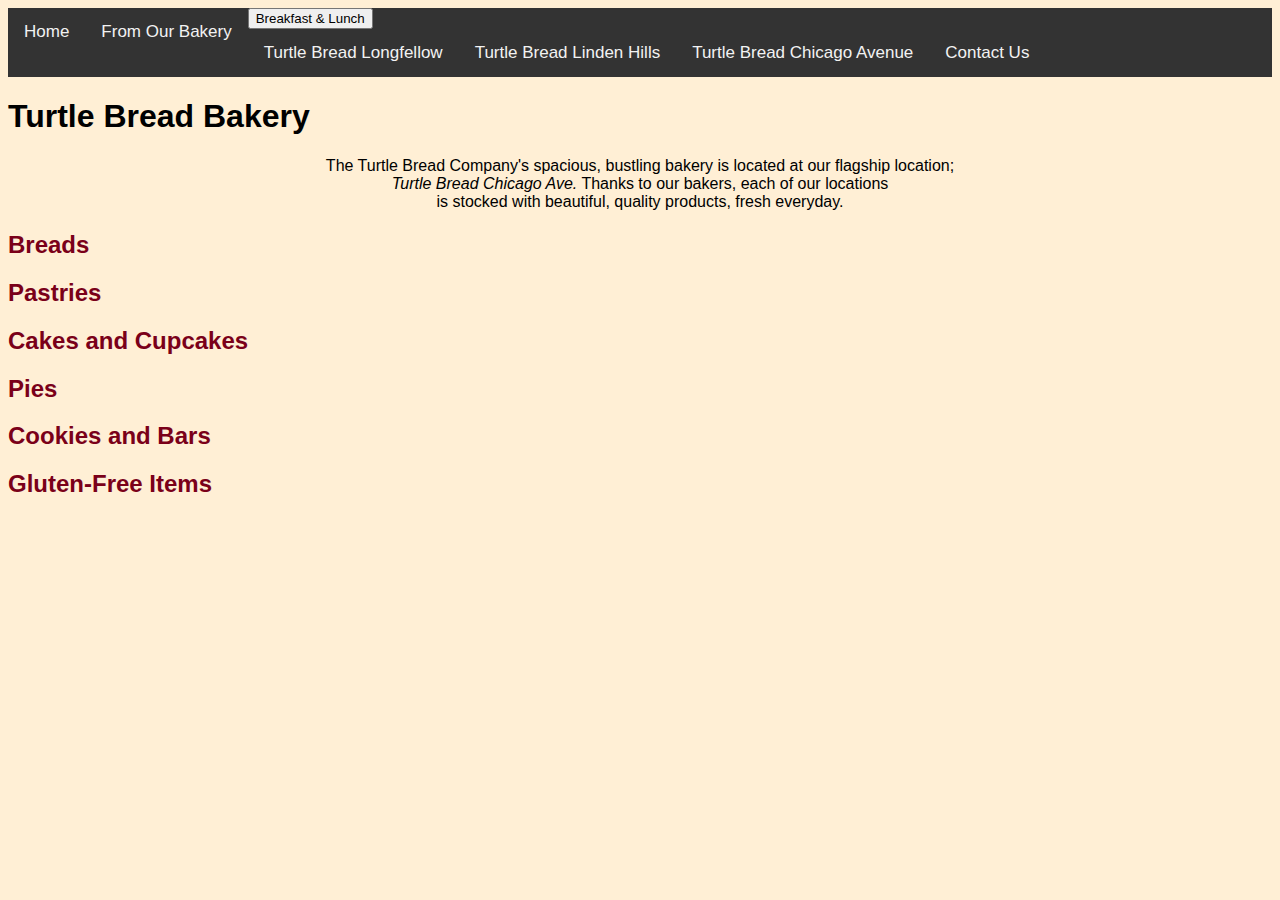
==== bakery.html @ 4d8f449c "New embed" ====
<!doctype html>
<head>
  <meta charset="utf-8">
  <title>turtlebreadbakery</title>
  <link rel="stylesheet" type="text/css" href="styles.css"
</head>
<body>

  <nav>
    <div class="topnav" id="myTopnav">
      <a href="file:///Users/haley/Desktop/turtlebreadsite/index.html">Home</a>
      <a href="file:///Users/haley/Desktop/turtlebreadsite/bakery.html">From Our Bakery</a>
      <div class="dropdown">
      <button class="dropbtn">Breakfast &amp; Lunch
        <i class="fa fa-caret-down"></i>
      </button>
      <div class="dropdown-content">
        <a href="file:///Users/haley/Desktop/turtlebreadsite/longfellow.html">Turtle Bread Longfellow</a>
        <a href="#">Turtle Bread Linden Hills</a>
        <a href="#">Turtle Bread Chicago Avenue</a>
      </div>
    </div>
      <a href="file:///Users/haley/Desktop/turtlebreadsite/contactus.html">Contact Us</a>
    </div>
  </nav>

<h1>Turtle Bread Bakery</h1>

<center><p>The Turtle Bread Company's spacious, bustling bakery is located at our flagship location; <br> <i>Turtle Bread Chicago Ave.</i> Thanks to our bakers, each of our locations <br> is stocked with beautiful, quality products, fresh everyday.
</p></center>

<section>
<h2>Breads</h2>
</section>

<section>
<h2>Pastries</h2>
</section>

<section>
<h2>Cakes and Cupcakes</h2>
</section>

<section>
<h2>Pies</h2>
</section>

<section>
<h2>Cookies and Bars</h2>
</section>

<section>
<h2>Gluten-Free Items</h2>
</section>


</body>
</html>
---- styles.css ----
body {
  font-family: "Helvetica", sans-serif;
  background-color: #FFEFD5;
}

h2 {
  color: #7A0019;
}


.topnav {
    background-color: #333;
    overflow: hidden;
}

.topnav a {
    float: left;
    display: block;
    color: #f2f2f2;
    text-align: center;
    padding: 14px 16px;
    text-decoration: none;
    font-size: 17px;
}

.topnav a:hover {
    background-color: #FF7F50;
    color: black;
}
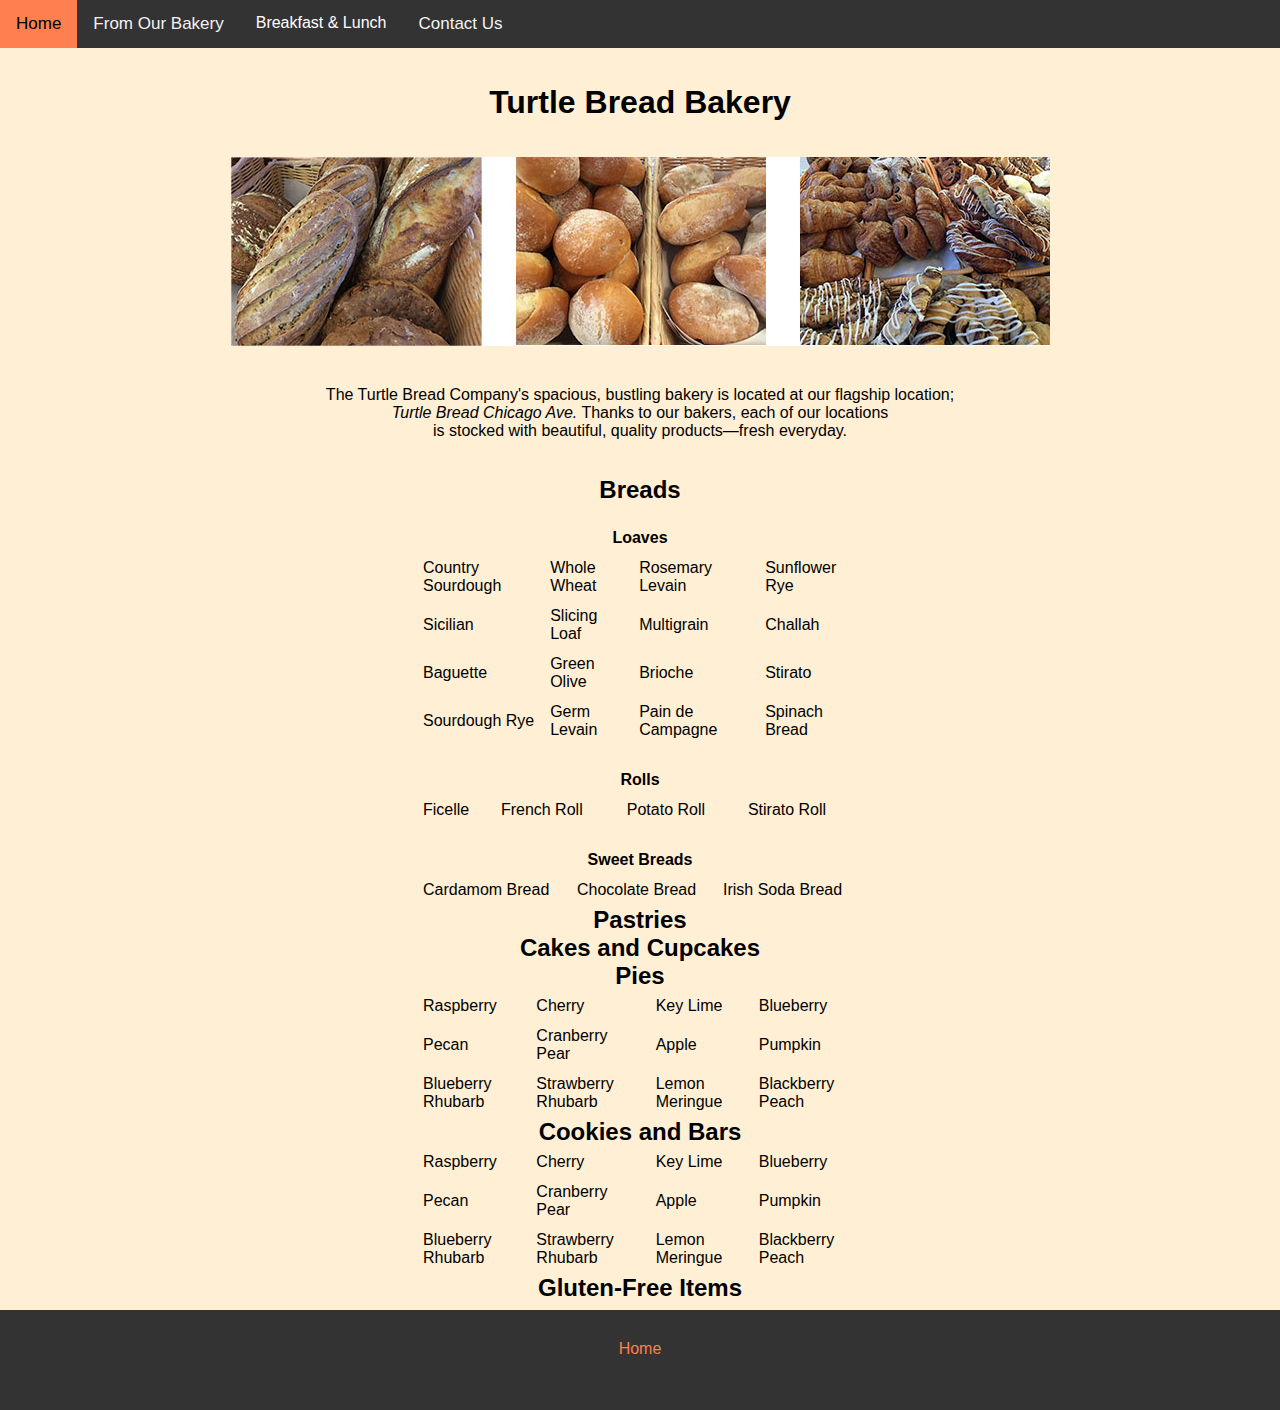
==== commit 3361641f: "Footer and Tables" ====
--- a/bakery.html
+++ b/bakery.html
@@ -23,14 +23,73 @@
       <a href="file:///Users/haley/Desktop/turtlebreadsite/contactus.html">Contact Us</a>
     </div>
   </nav>
-
+<br><br>
 <h1>Turtle Bread Bakery</h1>
-
-<center><p>The Turtle Bread Company's spacious, bustling bakery is located at our flagship location; <br> <i>Turtle Bread Chicago Ave.</i> Thanks to our bakers, each of our locations <br> is stocked with beautiful, quality products, fresh everyday.
+<br><br>
+<section>
+  <center><img src="images/pastries.jpg" alt="Turtle Bread pastries"></center>
+</section>
+<br><br>
+<center><p>The Turtle Bread Company's spacious, bustling bakery is located at our flagship location; <br> <i>Turtle Bread Chicago Ave.</i> Thanks to our bakers, each of our locations <br> is stocked with beautiful, quality products&mdash;fresh everyday.
 </p></center>
-
+<br><br>
 <section>
 <h2>Breads</h2>
+<br>
+<center><table style="width:35%">
+<tr>
+  <th colspan="4">Loaves</th>
+</tr>
+  <tr>
+    <td>Country Sourdough</td>
+    <td>Whole Wheat</td>
+    <td>Rosemary Levain</td>
+    <td>Sunflower Rye</td>
+  </tr>
+  <tr>
+    <td>Sicilian</td>
+    <td>Slicing Loaf</td>
+    <td>Multigrain</td>
+    <td>Challah</td>
+  </tr>
+  <tr>
+    <td>Baguette</td>
+    <td>Green Olive</td>
+    <td>Brioche</td>
+    <td>Stirato</td>
+  </tr>
+  <tr>
+    <td>Sourdough Rye</td>
+    <td>Germ Levain</td>
+    <td>Pain de Campagne</td>
+    <td>Spinach Bread</td>
+  </tr>
+</table></center>
+<br>
+<center><table style="width:35%">
+<tr>
+  <th colspan="4">Rolls</th>
+</tr>
+  <tr>
+    <td>Ficelle</td>
+    <td>French Roll</td>
+    <td>Potato Roll</td>
+    <td>Stirato Roll</td>
+  </tr>
+</table></center>
+<br>
+<center><table style="width:35%">
+<tr>
+  <th colspan="3">Sweet Breads</th>
+</tr>
+  <tr>
+    <td>Cardamom Bread</td>
+    <td>Chocolate Bread</td>
+    <td>Irish Soda Bread</td>
+  </tr>
+</table></center>
+
+
 </section>
 
 <section>
@@ -43,16 +102,68 @@
 
 <section>
 <h2>Pies</h2>
+<center><table style="width:35%">
+  <tr>
+    <td>Raspberry</td>
+    <td>Cherry</td>
+    <td>Key Lime</td>
+    <td>Blueberry</td>
+  </tr>
+  <tr>
+    <td>Pecan</td>
+    <td>Cranberry Pear</td>
+    <td>Apple</td>
+    <td>Pumpkin</td>
+  </tr>
+  <tr>
+    <td>Blueberry Rhubarb</td>
+    <td>Strawberry Rhubarb</td>
+    <td>Lemon Meringue</td>
+    <td>Blackberry Peach</td>
+  </tr>
+</table></center>
 </section>
 
 <section>
 <h2>Cookies and Bars</h2>
+
+<center><table style="width:35%">
+  <tr>
+    <td>Raspberry</td>
+    <td>Cherry</td>
+    <td>Key Lime</td>
+    <td>Blueberry</td>
+  </tr>
+  <tr>
+    <td>Pecan</td>
+    <td>Cranberry Pear</td>
+    <td>Apple</td>
+    <td>Pumpkin</td>
+  </tr>
+  <tr>
+    <td>Blueberry Rhubarb</td>
+    <td>Strawberry Rhubarb</td>
+    <td>Lemon Meringue</td>
+    <td>Blackberry Peach</td>
+  </tr>
+</table></center>
+
 </section>
 
 <section>
 <h2>Gluten-Free Items</h2>
 </section>
 
+<br><br><br><br><br><br>
+
+<div id="footer-out">
+		<div id="footer" class="col-full">
+			<div id="footer_nav" class="col-center">
+			<p><a href="file:///Users/haley/Desktop/turtlebreadsite/index.html">Home</a></p>
+    </div>
+		</div>
+	</div>
+
 
 </body>
 </html>
--- a/styles.css
+++ b/styles.css
@@ -1,13 +1,61 @@
+* {
+  margin: 0;
+  padding: 0;
+}
+
+html {
+  height: 100%;
+}
+
 body {
+  height: 100%;
   font-family: "Helvetica", sans-serif;
   background-color: #FFEFD5;
 }
 
+#container {
+  min-height: 100%;
+}
+
+#main {
+  overflow: auto;
+  padding-bottom: 100px;
+}
+
+#footer {
+  background-color: #333;
+  position: relative;
+  height: 100px;
+  margin-top: -100px;
+  clear: both;
+}
+
+#footer_nav {
+  text-align: center;
+  padding: 30px;
+}
+
+#footer_nav a {
+  text-decoration: none;
+  color: #FF7F50
+}
+
+h1 {
+  text-align: center;
+}
+
 h2 {
-  color: #7A0019;
+  color: black;
+  text-align: center;
+}
+
+h3 {
+  text-align: center;
+  text-decoration: none;
 }
 
 
+nav
 .topnav {
     background-color: #333;
     overflow: hidden;
@@ -27,3 +75,75 @@
     background-color: #FF7F50;
     color: black;
 }
+
+/* Navbar container */
+.navbar {
+  overflow: hidden;
+  background-color: #333;
+  font-family: Arial;
+}
+
+/* Links inside the navbar */
+.navbar a {
+  float: left;
+  font-size: 16px;
+  color: white;
+  text-align: center;
+  padding: 14px 16px;
+  text-decoration: none;
+}
+
+/* The dropdown container */
+.dropdown {
+  float: left;
+  overflow: hidden;
+}
+
+/* Dropdown button */
+.dropdown .dropbtn {
+  font-size: 16px;
+  border: none;
+  outline: none;
+  color: white;
+  padding: 14px 16px;
+  background-color: inherit;
+}
+
+/* Add a red background color to navbar links on hover */
+.navbar a:hover, .dropdown:hover .dropbtn {
+  background-color: #FF7F50;
+}
+
+/* Dropdown content (hidden by default) */
+.dropdown-content {
+  display: none;
+  position: absolute;
+  background-color: #f9f9f9;
+  min-width: 160px;
+  box-shadow: 0px 8px 16px 0px rgba(0,0,0,0.2);
+  z-index: 1;
+}
+
+/* Links inside the dropdown */
+.dropdown-content a {
+  float: none;
+  color: black;
+  padding: 12px 16px;
+  text-decoration: none;
+  display: block;
+  text-align: left;
+}
+
+/* Add a grey background color to dropdown links on hover */
+.dropdown-content a:hover {
+  background-color: #ddd;
+}
+
+/* Show the dropdown menu on hover */
+.dropdown:hover .dropdown-content {
+  display: block;
+}
+
+th, td {
+    padding: 5px;
+}
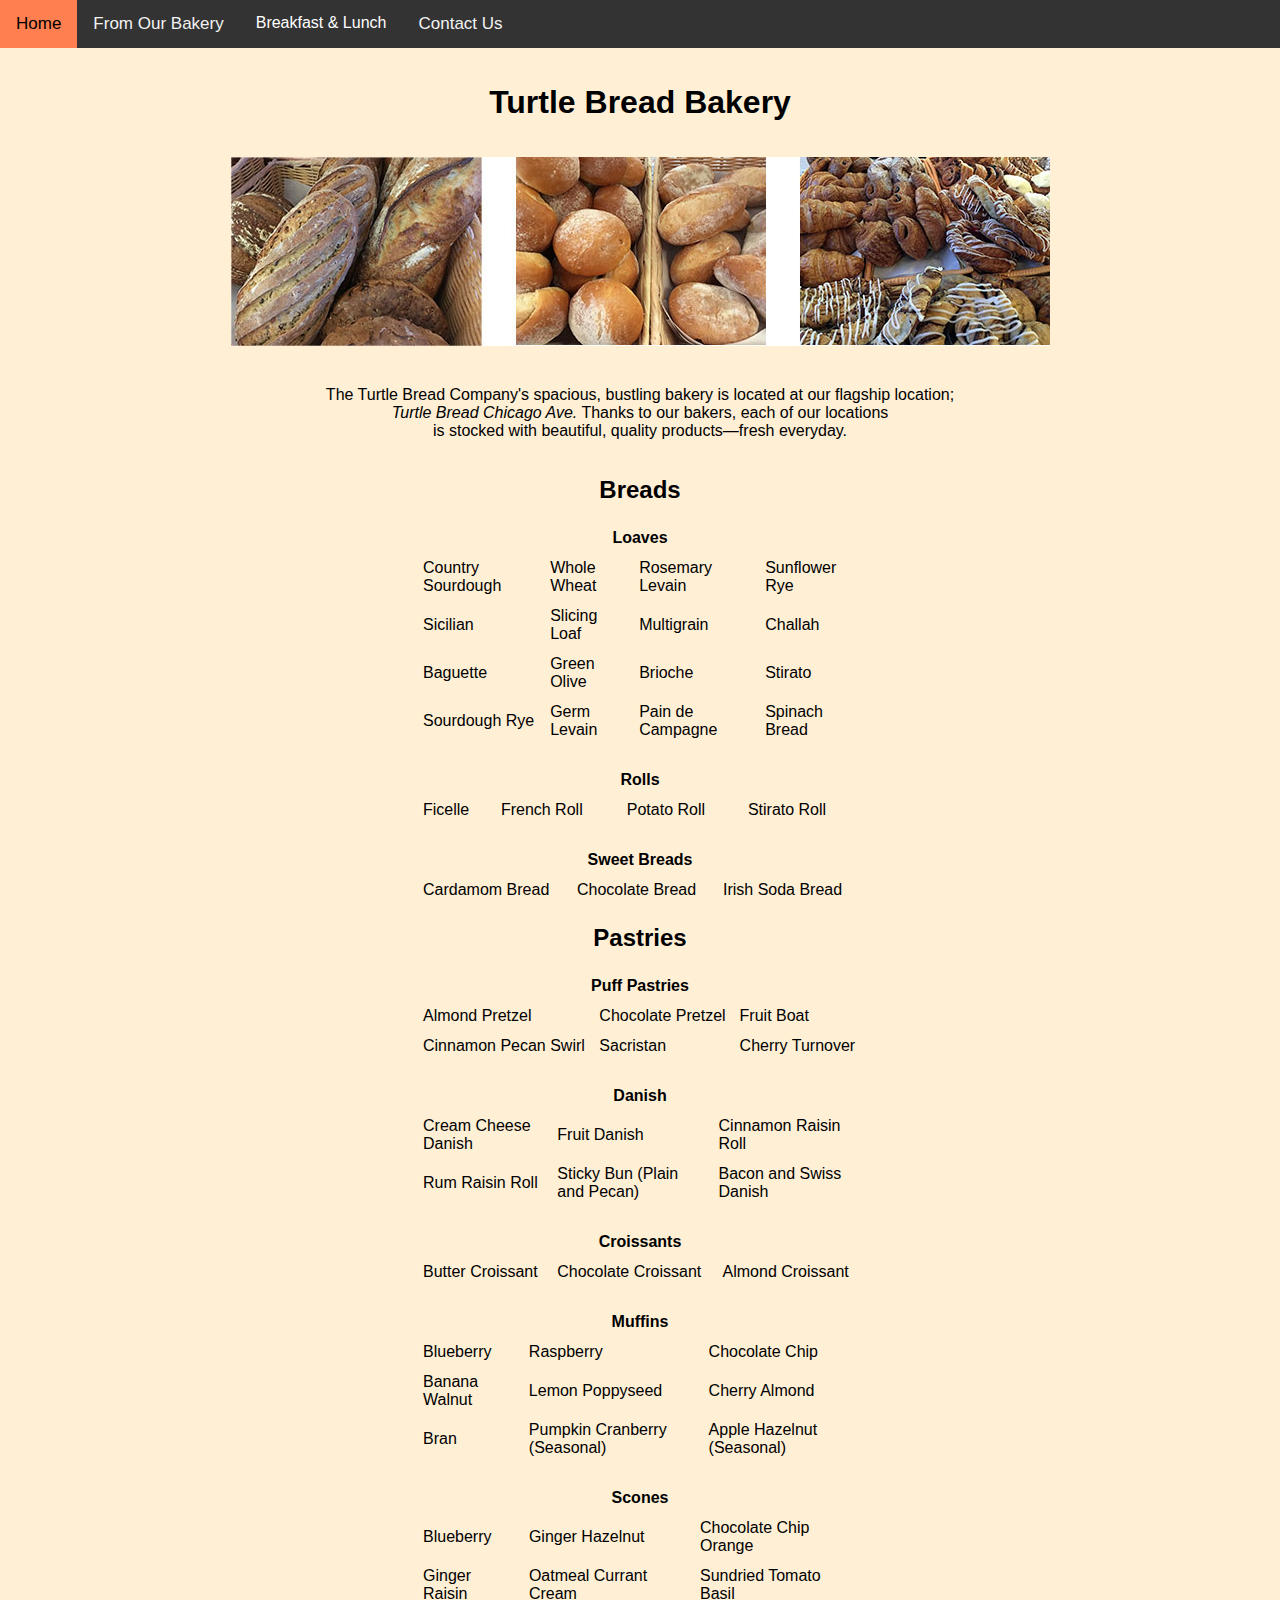
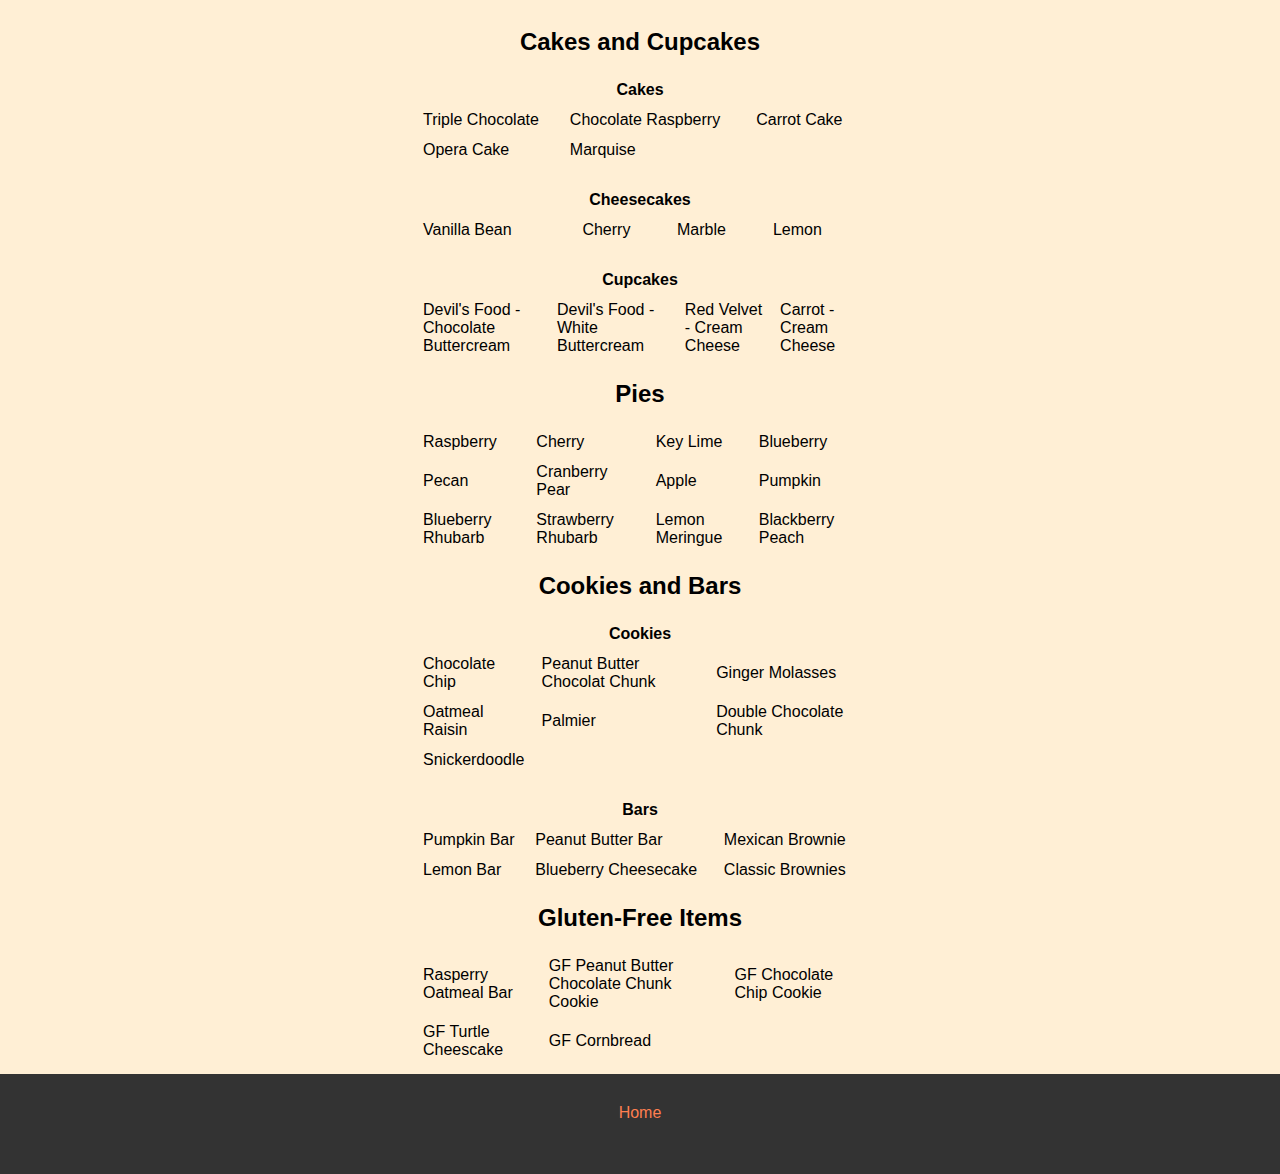
==== commit dd904f3e: "Content" ====
--- a/bakery.html
+++ b/bakery.html
@@ -26,16 +26,20 @@
 <br><br>
 <h1>Turtle Bread Bakery</h1>
 <br><br>
+
 <section>
   <center><img src="images/pastries.jpg" alt="Turtle Bread pastries"></center>
 </section>
 <br><br>
+
 <center><p>The Turtle Bread Company's spacious, bustling bakery is located at our flagship location; <br> <i>Turtle Bread Chicago Ave.</i> Thanks to our bakers, each of our locations <br> is stocked with beautiful, quality products&mdash;fresh everyday.
 </p></center>
 <br><br>
+
 <section>
 <h2>Breads</h2>
 <br>
+
 <center><table style="width:35%">
 <tr>
   <th colspan="4">Loaves</th>
@@ -66,6 +70,7 @@
   </tr>
 </table></center>
 <br>
+
 <center><table style="width:35%">
 <tr>
   <th colspan="4">Rolls</th>
@@ -78,6 +83,7 @@
   </tr>
 </table></center>
 <br>
+
 <center><table style="width:35%">
 <tr>
   <th colspan="3">Sweet Breads</th>
@@ -88,20 +94,151 @@
     <td>Irish Soda Bread</td>
   </tr>
 </table></center>
-
-
-</section>
+</section>
+<br>
 
 <section>
 <h2>Pastries</h2>
-</section>
+<br>
+
+<center><table style="width:35%">
+<tr>
+  <th colspan="3">Puff Pastries</th>
+</tr>
+  <tr>
+    <td>Almond Pretzel</td>
+    <td>Chocolate Pretzel</td>
+    <td>Fruit Boat</td>
+  </tr>
+  <tr>
+    <td>Cinnamon Pecan Swirl</td>
+    <td>Sacristan</td>
+    <td>Cherry Turnover</td>
+  </tr>
+</table></center>
+<br>
+
+<center><table style="width:35%">
+<tr>
+  <th colspan="3">Danish</th>
+</tr>
+  <tr>
+    <td>Cream Cheese Danish</td>
+    <td>Fruit Danish</td>
+    <td>Cinnamon Raisin Roll</td>
+  </tr>
+  <tr>
+    <td>Rum Raisin Roll</td>
+    <td>Sticky Bun (Plain and Pecan)</td>
+    <td>Bacon and Swiss Danish</td>
+  </tr>
+</table></center>
+<br>
+
+<center><table style="width:35%">
+<tr>
+  <th colspan="3">Croissants</th>
+</tr>
+  <tr>
+    <td>Butter Croissant</td>
+    <td>Chocolate Croissant</td>
+    <td>Almond Croissant</td>
+  </tr>
+</table></center>
+<br>
+
+<center><table style="width:35%">
+<tr>
+  <th colspan="3">Muffins</th>
+</tr>
+  <tr>
+    <td>Blueberry</td>
+    <td>Raspberry</td>
+    <td>Chocolate Chip</td>
+  </tr>
+  <tr>
+    <td>Banana Walnut</td>
+    <td>Lemon Poppyseed</td>
+    <td>Cherry Almond</td>
+  </tr>
+  <tr>
+    <td>Bran</td>
+    <td>Pumpkin Cranberry (Seasonal)</td>
+    <td>Apple Hazelnut (Seasonal)</td>
+  </tr>
+</table></center>
+<br>
+
+<center><table style="width:35%">
+<tr>
+  <th colspan="3">Scones</th>
+</tr>
+  <tr>
+    <td>Blueberry</td>
+    <td>Ginger Hazelnut</td>
+    <td>Chocolate Chip Orange</td>
+  </tr>
+  <tr>
+    <td>Ginger Raisin</td>
+    <td>Oatmeal Currant Cream</td>
+    <td>Sundried Tomato Basil</td>
+  </tr>
+</table></center>
+</section>
+<br>
+
 
 <section>
 <h2>Cakes and Cupcakes</h2>
-</section>
+<br>
+
+<center><table style="width:35%">
+  <tr>
+    <th colspan="3">Cakes</th>
+  </tr>
+  <tr>
+    <td>Triple Chocolate</td>
+    <td>Chocolate Raspberry</td>
+    <td>Carrot Cake</td>
+  </tr>
+  <tr>
+    <td>Opera Cake</td>
+    <td>Marquise</td>
+  </tr>
+</table></center>
+<br>
+
+<center><table style="width:35%">
+  <tr>
+    <th colspan="4">Cheesecakes</th>
+  </tr>
+  <tr>
+    <td>Vanilla Bean</td>
+    <td>Cherry</td>
+    <td>Marble</td>
+    <td>Lemon</td>
+  </tr>
+</table></center>
+<br>
+
+<center><table style="width:35%">
+  <tr>
+    <th colspan="4">Cupcakes</th>
+  </tr>
+  <tr>
+    <td>Devil's Food - Chocolate Buttercream</td>
+    <td>Devil's Food - White Buttercream</td>
+    <td>Red Velvet - Cream Cheese</td>
+    <td>Carrot - Cream Cheese</td>
+  </tr>
+</table></center>
+</section>
+<br>
 
 <section>
 <h2>Pies</h2>
+<br>
+
 <center><table style="width:35%">
   <tr>
     <td>Raspberry</td>
@@ -123,35 +260,64 @@
   </tr>
 </table></center>
 </section>
+<br>
 
 <section>
 <h2>Cookies and Bars</h2>
-
-<center><table style="width:35%">
-  <tr>
-    <td>Raspberry</td>
-    <td>Cherry</td>
-    <td>Key Lime</td>
-    <td>Blueberry</td>
-  </tr>
-  <tr>
-    <td>Pecan</td>
-    <td>Cranberry Pear</td>
-    <td>Apple</td>
-    <td>Pumpkin</td>
-  </tr>
-  <tr>
-    <td>Blueberry Rhubarb</td>
-    <td>Strawberry Rhubarb</td>
-    <td>Lemon Meringue</td>
-    <td>Blackberry Peach</td>
-  </tr>
-</table></center>
-
-</section>
+<br>
+
+<center><table style="width:35%">
+  <tr>
+    <th colspan="3">Cookies</th>
+  </tr>
+  <tr>
+    <td>Chocolate Chip</td>
+    <td>Peanut Butter Chocolat Chunk</td>
+    <td>Ginger Molasses</td>
+  </tr>
+  <tr>
+    <td>Oatmeal Raisin</td>
+    <td>Palmier</td>
+    <td>Double Chocolate Chunk</td>
+  </tr>
+  <tr>
+    <td>Snickerdoodle</td>
+  </tr>
+</table></center>
+<br>
+
+<center><table style="width:35%">
+  <tr>
+    <th colspan="3">Bars</th>
+  </tr>
+  <tr>
+    <td>Pumpkin Bar</td>
+    <td>Peanut Butter Bar</td>
+    <td>Mexican Brownie</td>
+  </tr>
+  <tr>
+    <td>Lemon Bar</td>
+    <td>Blueberry Cheesecake</td>
+    <td>Classic Brownies</td>
+  </tr>
+</table></center>
+</section>
+<br>
 
 <section>
 <h2>Gluten-Free Items</h2>
+<br>
+<center><table style="width:35%">
+  <tr>
+    <td>Rasperry Oatmeal Bar</td>
+    <td>GF Peanut Butter Chocolate Chunk Cookie</td>
+    <td>GF Chocolate Chip Cookie</td>
+  </tr>
+  <tr>
+    <td>GF Turtle Cheescake</td>
+    <td>GF Cornbread</td>
+  </tr>
+</table></center>
 </section>
 
 <br><br><br><br><br><br>
@@ -164,6 +330,5 @@
 		</div>
 	</div>
 
-
 </body>
 </html>
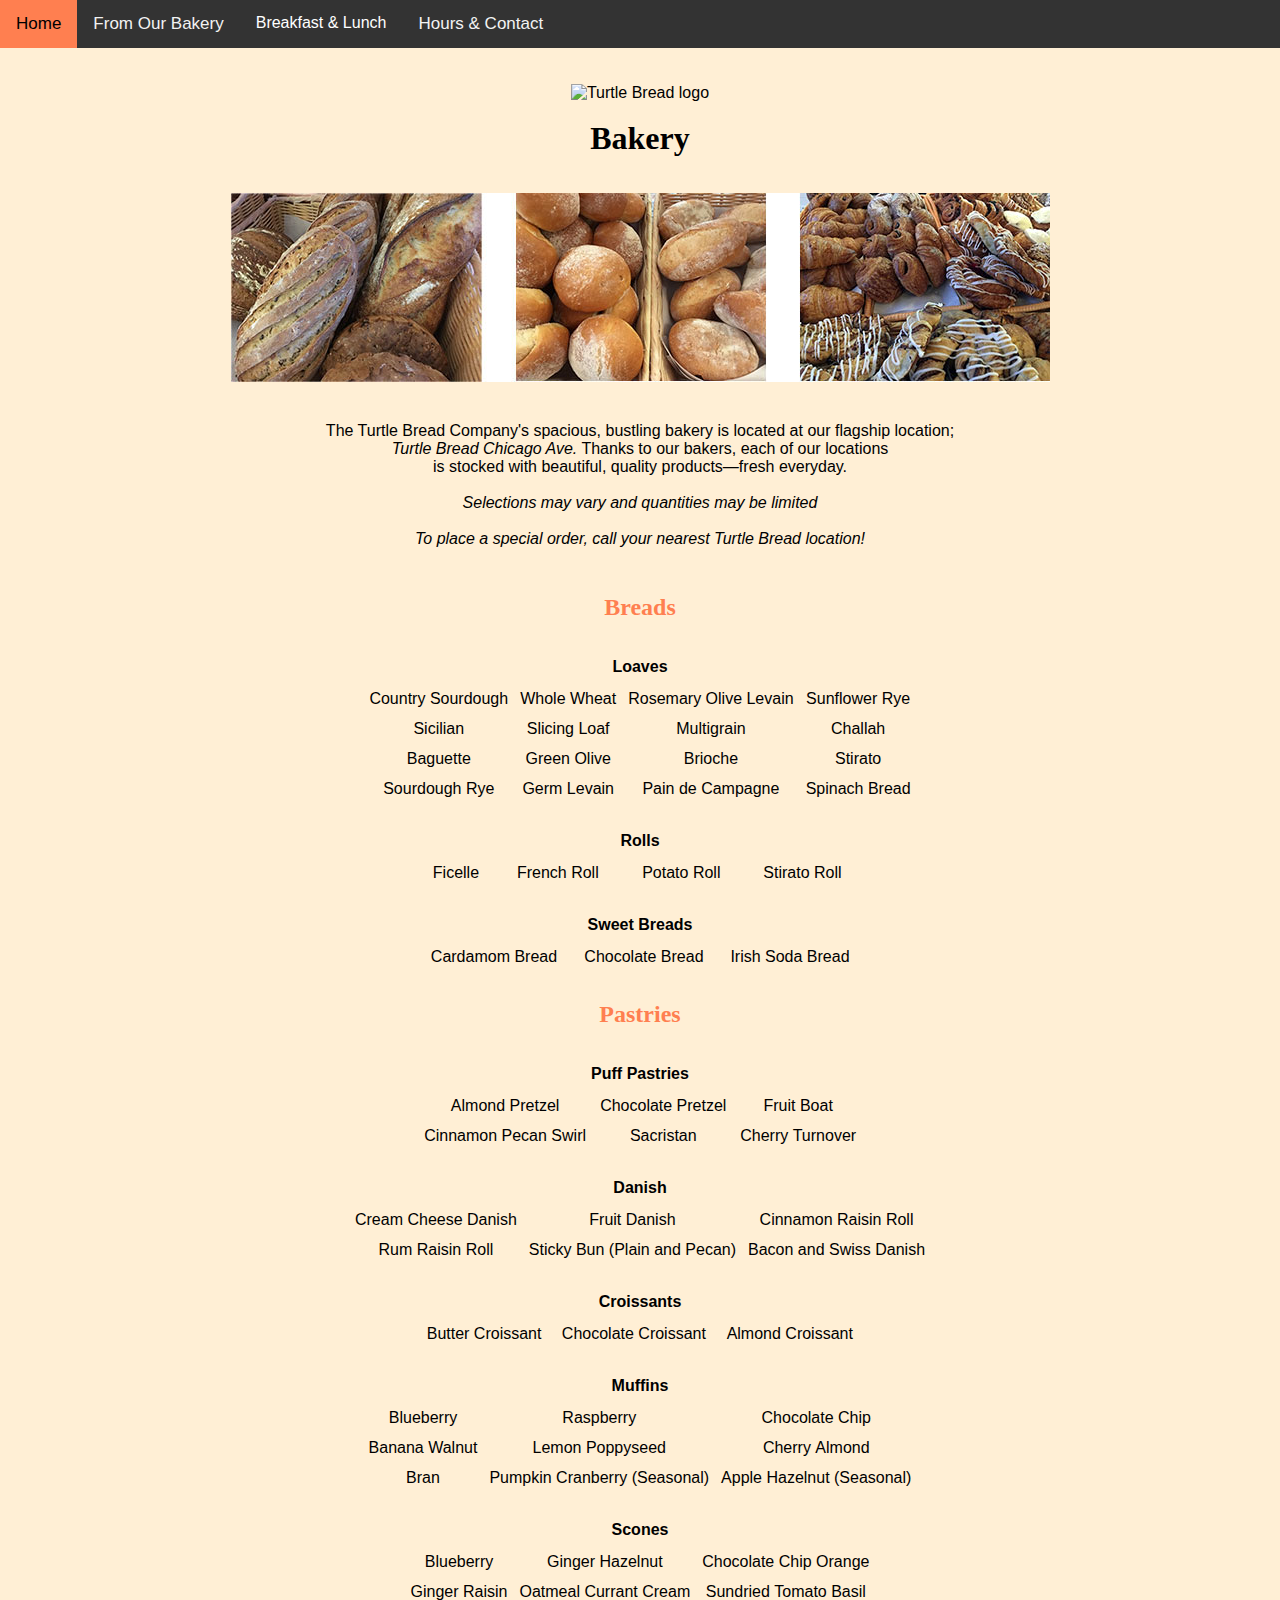
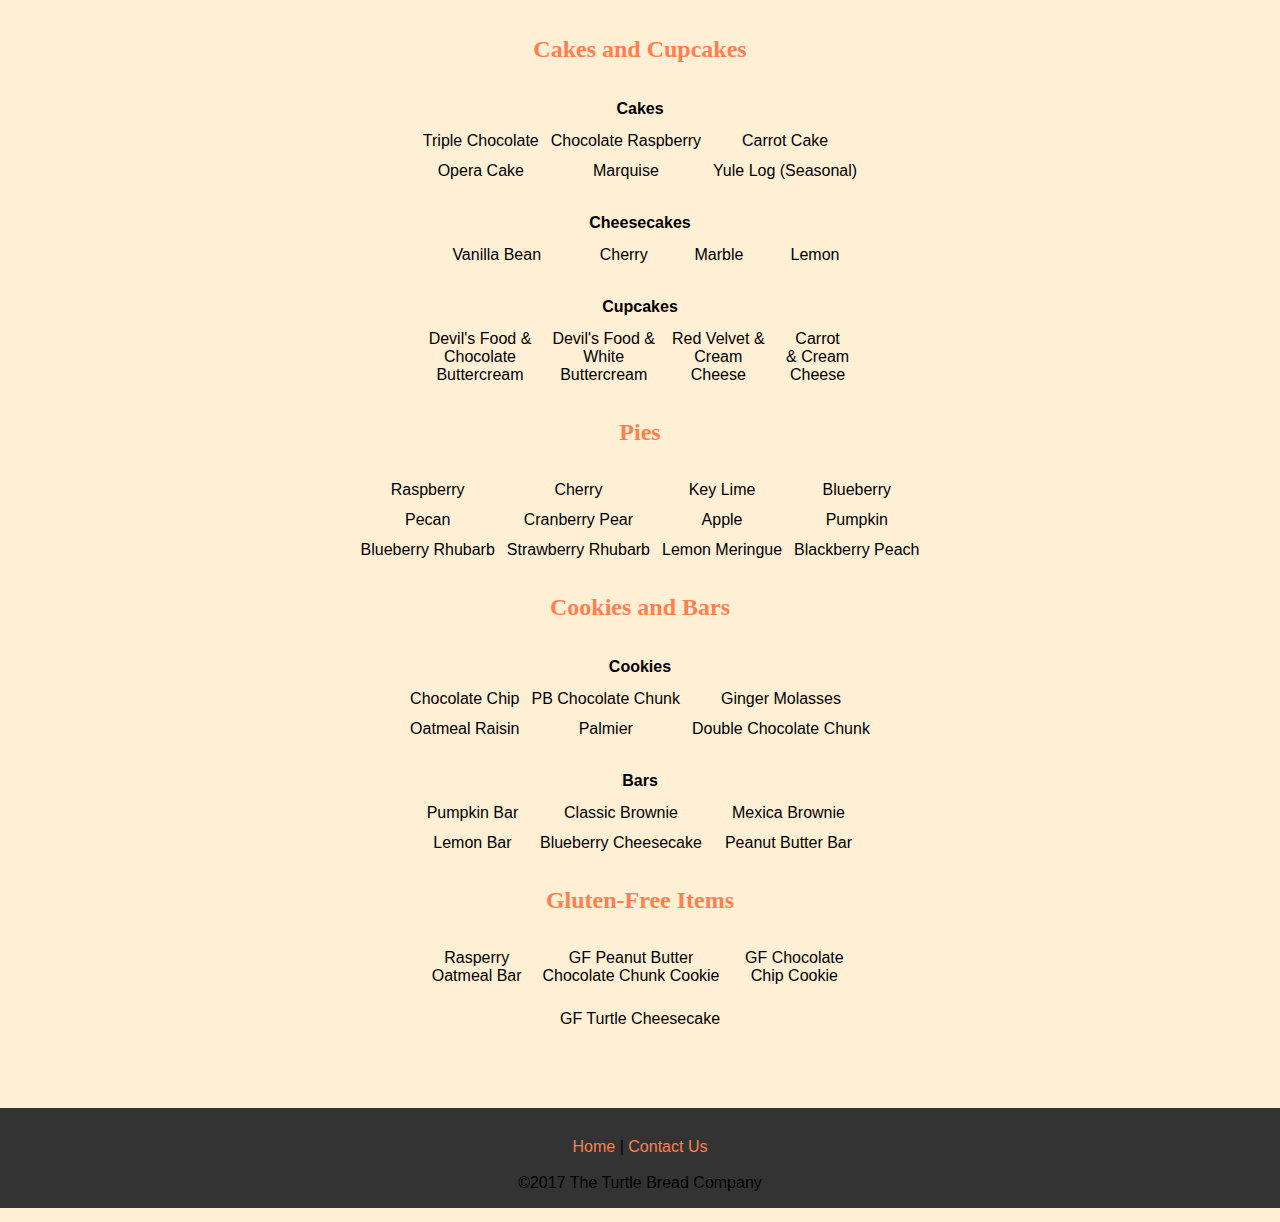
==== commit 39b4c024: "Misc" ====
--- a/bakery.html
+++ b/bakery.html
@@ -20,11 +20,15 @@
         <a href="#">Turtle Bread Chicago Avenue</a>
       </div>
     </div>
-      <a href="file:///Users/haley/Desktop/turtlebreadsite/contactus.html">Contact Us</a>
+        <a href="file:///Users/haley/Desktop/turtlebreadsite/contactus.html">Hours &amp; Contact</a>
     </div>
   </nav>
 <br><br>
-<h1>Turtle Bread Bakery</h1>
+  <section>
+  <center><img src="logo.jpg" alt="Turtle Bread logo"></center>
+  </section>
+<br>
+<h1>Bakery</h1>
 <br><br>
 
 <section>
@@ -32,8 +36,12 @@
 </section>
 <br><br>
 
-<center><p>The Turtle Bread Company's spacious, bustling bakery is located at our flagship location; <br> <i>Turtle Bread Chicago Ave.</i> Thanks to our bakers, each of our locations <br> is stocked with beautiful, quality products&mdash;fresh everyday.
-</p></center>
+<center><aside>The Turtle Bread Company's spacious, bustling bakery is located at our flagship location; <br> <i>Turtle Bread Chicago Ave.</i> Thanks to our bakers, each of our locations <br> is stocked with beautiful, quality products&mdash;fresh everyday.
+</aside></center>
+<br>
+<center><p><i>Selections may vary and quantities may be limited</i></p></center>
+<br>
+<center><p><i>To place a special order, call your nearest Turtle Bread location!</i></p></center>
 <br><br>
 
 <section>
@@ -45,28 +53,28 @@
   <th colspan="4">Loaves</th>
 </tr>
   <tr>
-    <td>Country Sourdough</td>
-    <td>Whole Wheat</td>
-    <td>Rosemary Levain</td>
-    <td>Sunflower Rye</td>
+    <td>Country&nbsp;Sourdough</td>
+    <td>Whole&nbsp;Wheat</td>
+    <td>Rosemary&nbsp;Olive&nbsp;Levain</td>
+    <td>Sunflower&nbsp;Rye</td>
   </tr>
   <tr>
     <td>Sicilian</td>
-    <td>Slicing Loaf</td>
+    <td>Slicing&nbsp;Loaf</td>
     <td>Multigrain</td>
     <td>Challah</td>
   </tr>
   <tr>
     <td>Baguette</td>
-    <td>Green Olive</td>
+    <td>Green&nbsp;Olive</td>
     <td>Brioche</td>
     <td>Stirato</td>
   </tr>
   <tr>
-    <td>Sourdough Rye</td>
-    <td>Germ Levain</td>
-    <td>Pain de Campagne</td>
-    <td>Spinach Bread</td>
+    <td>Sourdough&nbsp;Rye</td>
+    <td>Germ&nbsp;Levain</td>
+    <td>Pain&nbsp;de&nbsp;Campagne</td>
+    <td>Spinach&nbsp;Bread</td>
   </tr>
 </table></center>
 <br>
@@ -106,14 +114,14 @@
   <th colspan="3">Puff Pastries</th>
 </tr>
   <tr>
-    <td>Almond Pretzel</td>
-    <td>Chocolate Pretzel</td>
-    <td>Fruit Boat</td>
-  </tr>
-  <tr>
-    <td>Cinnamon Pecan Swirl</td>
+    <td>Almond&nbsp;Pretzel</td>
+    <td>Chocolate&nbsp;Pretzel</td>
+    <td>Fruit&nbsp;Boat</td>
+  </tr>
+  <tr>
+    <td>Cinnamon&nbsp;Pecan&nbsp;Swirl</td>
     <td>Sacristan</td>
-    <td>Cherry Turnover</td>
+    <td>Cherry&nbsp;Turnover</td>
   </tr>
 </table></center>
 <br>
@@ -123,14 +131,14 @@
   <th colspan="3">Danish</th>
 </tr>
   <tr>
-    <td>Cream Cheese Danish</td>
-    <td>Fruit Danish</td>
-    <td>Cinnamon Raisin Roll</td>
-  </tr>
-  <tr>
-    <td>Rum Raisin Roll</td>
-    <td>Sticky Bun (Plain and Pecan)</td>
-    <td>Bacon and Swiss Danish</td>
+    <td>Cream&nbsp;Cheese&nbsp;Danish</td>
+    <td>Fruit&nbsp;Danish</td>
+    <td>Cinnamon&nbsp;Raisin&nbsp;Roll</td>
+  </tr>
+  <tr>
+    <td>Rum&nbsp;Raisin&nbsp;Roll</td>
+    <td>Sticky&nbsp;Bun&nbsp;(Plain&nbsp;and&nbsp;Pecan)</td>
+    <td>Bacon&nbsp;and&nbsp;Swiss&nbsp;Danish</td>
   </tr>
 </table></center>
 <br>
@@ -154,17 +162,17 @@
   <tr>
     <td>Blueberry</td>
     <td>Raspberry</td>
-    <td>Chocolate Chip</td>
-  </tr>
-  <tr>
-    <td>Banana Walnut</td>
-    <td>Lemon Poppyseed</td>
-    <td>Cherry Almond</td>
+    <td>Chocolate&nbsp;Chip</td>
+  </tr>
+  <tr>
+    <td>Banana&nbsp;Walnut</td>
+    <td>Lemon&nbsp;Poppyseed</td>
+    <td>Cherry&nbsp;Almond</td>
   </tr>
   <tr>
     <td>Bran</td>
-    <td>Pumpkin Cranberry (Seasonal)</td>
-    <td>Apple Hazelnut (Seasonal)</td>
+    <td>Pumpkin&nbsp;Cranberry&nbsp;(Seasonal)</td>
+    <td>Apple&nbsp;Hazelnut&nbsp;(Seasonal)</td>
   </tr>
 </table></center>
 <br>
@@ -175,13 +183,13 @@
 </tr>
   <tr>
     <td>Blueberry</td>
-    <td>Ginger Hazelnut</td>
-    <td>Chocolate Chip Orange</td>
-  </tr>
-  <tr>
-    <td>Ginger Raisin</td>
-    <td>Oatmeal Currant Cream</td>
-    <td>Sundried Tomato Basil</td>
+    <td>Ginger&nbsp;Hazelnut</td>
+    <td>Chocolate&nbsp;Chip&nbsp;Orange</td>
+  </tr>
+  <tr>
+    <td>Ginger&nbsp;Raisin</td>
+    <td>Oatmeal&nbsp;Currant&nbsp;Cream</td>
+    <td>Sundried&nbsp;Tomato&nbsp;Basil</td>
   </tr>
 </table></center>
 </section>
@@ -197,13 +205,14 @@
     <th colspan="3">Cakes</th>
   </tr>
   <tr>
-    <td>Triple Chocolate</td>
-    <td>Chocolate Raspberry</td>
-    <td>Carrot Cake</td>
-  </tr>
-  <tr>
-    <td>Opera Cake</td>
+    <td>Triple&nbsp;Chocolate</td>
+    <td>Chocolate&nbsp;Raspberry</td>
+    <td>Carrot&nbsp;Cake</td>
+  </tr>
+  <tr>
+    <td>Opera&nbsp;Cake</td>
     <td>Marquise</td>
+    <td>Yule&nbsp;Log&nbsp;(Seasonal)
   </tr>
 </table></center>
 <br>
@@ -213,7 +222,7 @@
     <th colspan="4">Cheesecakes</th>
   </tr>
   <tr>
-    <td>Vanilla Bean</td>
+    <td>Vanilla&nbsp;Bean</td>
     <td>Cherry</td>
     <td>Marble</td>
     <td>Lemon</td>
@@ -226,10 +235,10 @@
     <th colspan="4">Cupcakes</th>
   </tr>
   <tr>
-    <td>Devil's Food - Chocolate Buttercream</td>
-    <td>Devil's Food - White Buttercream</td>
-    <td>Red Velvet - Cream Cheese</td>
-    <td>Carrot - Cream Cheese</td>
+    <td>Devil's&nbsp;Food &amp; Chocolate Buttercream</td>
+    <td>Devil's&nbsp;Food &amp; White Buttercream</td>
+    <td>Red&nbsp;Velvet &amp; Cream Cheese</td>
+    <td>Carrot &amp;&nbsp;Cream Cheese</td>
   </tr>
 </table></center>
 </section>
@@ -243,20 +252,20 @@
   <tr>
     <td>Raspberry</td>
     <td>Cherry</td>
-    <td>Key Lime</td>
+    <td>Key&nbsp;Lime</td>
     <td>Blueberry</td>
   </tr>
   <tr>
     <td>Pecan</td>
-    <td>Cranberry Pear</td>
+    <td>Cranberry&nbsp;Pear</td>
     <td>Apple</td>
     <td>Pumpkin</td>
   </tr>
   <tr>
-    <td>Blueberry Rhubarb</td>
-    <td>Strawberry Rhubarb</td>
-    <td>Lemon Meringue</td>
-    <td>Blackberry Peach</td>
+    <td>Blueberry&nbsp;Rhubarb</td>
+    <td>Strawberry&nbsp;Rhubarb</td>
+    <td>Lemon&nbsp;Meringue</td>
+    <td>Blackberry&nbsp;Peach</td>
   </tr>
 </table></center>
 </section>
@@ -271,17 +280,14 @@
     <th colspan="3">Cookies</th>
   </tr>
   <tr>
-    <td>Chocolate Chip</td>
-    <td>Peanut Butter Chocolat Chunk</td>
-    <td>Ginger Molasses</td>
-  </tr>
-  <tr>
-    <td>Oatmeal Raisin</td>
+    <td>Chocolate&nbsp;Chip</td>
+    <td>PB&nbsp;Chocolate&nbsp;Chunk</td>
+    <td>Ginger&nbsp;Molasses</td>
+  </tr>
+  <tr>
+    <td>Oatmeal&nbsp;Raisin</td>
     <td>Palmier</td>
-    <td>Double Chocolate Chunk</td>
-  </tr>
-  <tr>
-    <td>Snickerdoodle</td>
+    <td>Double&nbsp;Chocolate&nbsp;Chunk</td>
   </tr>
 </table></center>
 <br>
@@ -291,14 +297,14 @@
     <th colspan="3">Bars</th>
   </tr>
   <tr>
-    <td>Pumpkin Bar</td>
-    <td>Peanut Butter Bar</td>
-    <td>Mexican Brownie</td>
-  </tr>
-  <tr>
-    <td>Lemon Bar</td>
-    <td>Blueberry Cheesecake</td>
-    <td>Classic Brownies</td>
+    <td>Pumpkin&nbsp;Bar</td>
+    <td>Classic&nbsp;Brownie</td>
+    <td>Mexica&nbsp;Brownie</td>
+  </tr>
+  <tr>
+    <td>Lemon&nbsp;Bar</td>
+    <td>Blueberry&nbsp;Cheesecake</td>
+    <td>Peanut&nbsp;Butter&nbsp;Bar</td>
   </tr>
 </table></center>
 </section>
@@ -313,19 +319,22 @@
     <td>GF Peanut Butter Chocolate Chunk Cookie</td>
     <td>GF Chocolate Chip Cookie</td>
   </tr>
-  <tr>
-    <td>GF Turtle Cheescake</td>
-    <td>GF Cornbread</td>
-  </tr>
-</table></center>
-</section>
-
-<br><br><br><br><br><br>
+</table></center>
+<br>
+<center>GF Turtle Cheesecake</center>
+</section>
+
+<br><br><br><br><br><br><br><br><br><br>
 
 <div id="footer-out">
 		<div id="footer" class="col-full">
 			<div id="footer_nav" class="col-center">
-			<p><a href="file:///Users/haley/Desktop/turtlebreadsite/index.html">Home</a></p>
+        <p><a href="file:///Users/haley/Desktop/turtlebreadsite/index.html">Home</a> |
+          <a href="file:///Users/haley/Desktop/turtlebreadsite/contactus.html">Contact Us</a>
+          <br>
+          <br>
+          &copy;2017 The Turtle Bread Company
+        </p>
     </div>
 		</div>
 	</div>
--- a/styles.css
+++ b/styles.css
@@ -9,7 +9,7 @@
 
 body {
   height: 100%;
-  font-family: "Helvetica", sans-serif;
+  font-family: "Verdana", sans-serif;
   background-color: #FFEFD5;
 }
 
@@ -40,13 +40,19 @@
   color: #FF7F50
 }
 
+
 h1 {
   text-align: center;
+  font-family: "Georgia", serif;
 }
 
 h2 {
-  color: black;
+  font-size: 24px;
   text-align: center;
+  font-family: "Georgia", serif;
+  color: #FF7F50;
+  padding-top: 10px;
+  padding-bottom: 10px;
 }
 
 h3 {
@@ -80,7 +86,7 @@
 .navbar {
   overflow: hidden;
   background-color: #333;
-  font-family: Arial;
+  font-family: Verdana;
 }
 
 /* Links inside the navbar */
@@ -144,6 +150,12 @@
   display: block;
 }
 
-th, td {
+td {
     padding: 5px;
+    text-align: center;
 }
+
+th {
+  padding: 7px;
+  text-align: center;
+}
